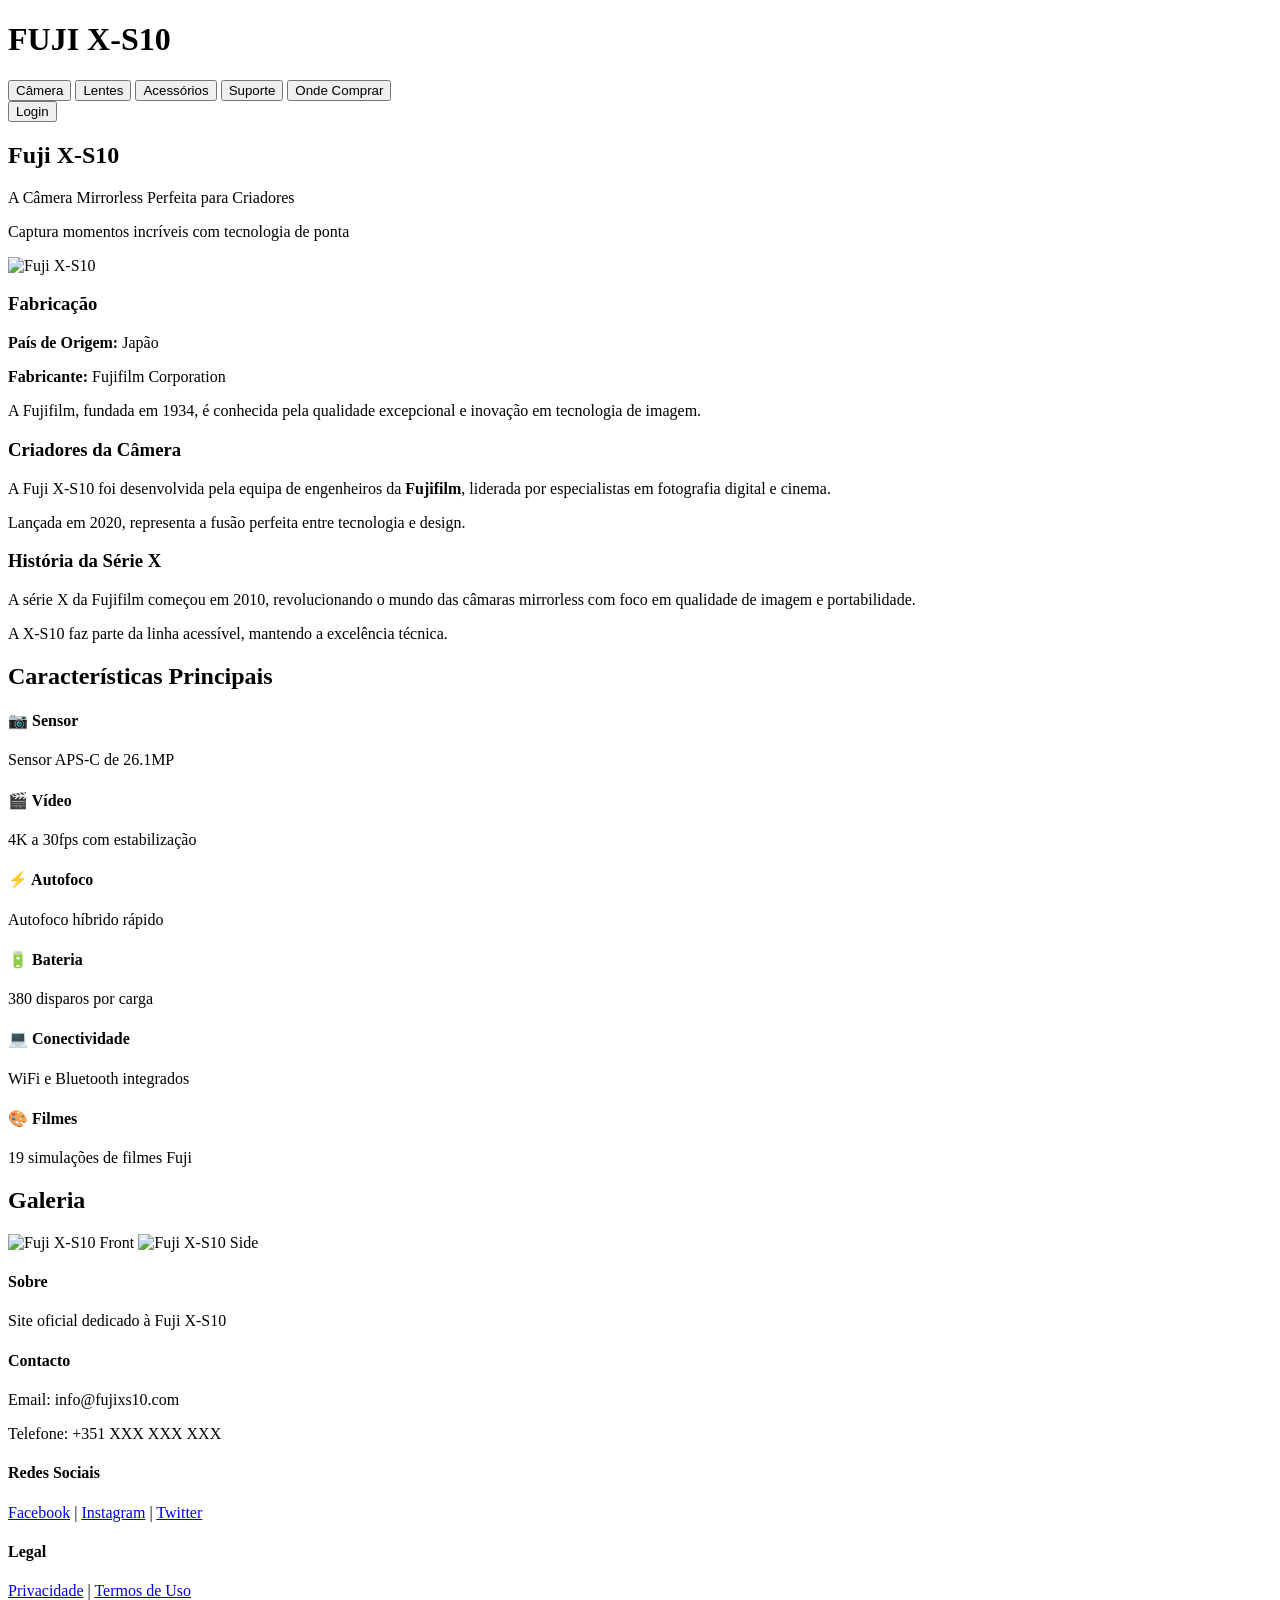
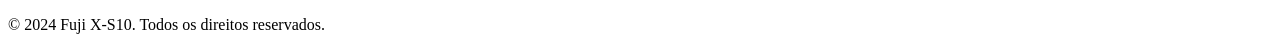
==== index.html @ 98b64555 "Initial commit - Homepage da Fuji X-S10" ====
<!DOCTYPE html>
<html lang="pt-PT">
<head>
    <meta charset="UTF-8">
    <meta name="viewport" content="width=device-width, initial-scale=1.0">
    <title>Fuji X-S10 - A Câmera Perfeita</title>
    <link rel="stylesheet" href="styles.css">
    <link href="https://fonts.googleapis.com/css2?family=Poppins:wght@700;600;500&family=Montserrat:wght@400;500&display=swap" rel="stylesheet">
</head>
<body>
    <!-- HEADER -->
    <header class="header">
        <div class="container-header">
            <div class="logo">
                <h1>FUJI X-S10</h1>
            </div>
            
            <nav class="nav-menu">
                <button class="nav-btn" onclick="window.location.href='camera.html'">Câmera</button>
                <button class="nav-btn" onclick="window.location.href='lentes.html'">Lentes</button>
                <button class="nav-btn" onclick="window.location.href='acessorios.html'">Acessórios</button>
                <button class="nav-btn" onclick="window.location.href='suporte.html'">Suporte</button>
                <button class="nav-btn" onclick="window.location.href='onde-comprar.html'">Onde Comprar</button>
            </nav>

            <div class="login-section">
                <button class="login-btn" onclick="window.location.href='login.html'">Login</button>
            </div>
        </div>
    </header>

    <!-- MAIN CONTENT -->
    <main class="main-content">
        <section class="hero">
            <div class="hero-content">
                <h2>Fuji X-S10</h2>
                <p>A Câmera Mirrorless Perfeita para Criadores</p>
                <p class="subtitle">Captura momentos incríveis com tecnologia de ponta</p>
            </div>
            <div class="hero-image">
                <img src="https://images.unsplash.com/photo-1606986628025-35d57e735ae0?w=600&h=400&fit=crop" alt="Fuji X-S10">
            </div>
        </section>

        <section class="info-section">
            <div class="info-container">
                <div class="info-card">
                    <h3>Fabricação</h3>
                    <p><strong>País de Origem:</strong> Japão</p>
                    <p><strong>Fabricante:</strong> Fujifilm Corporation</p>
                    <p>A Fujifilm, fundada em 1934, é conhecida pela qualidade excepcional e inovação em tecnologia de imagem.</p>
                </div>

                <div class="info-card">
                    <h3>Criadores da Câmera</h3>
                    <p>A Fuji X-S10 foi desenvolvida pela equipa de engenheiros da <strong>Fujifilm</strong>, liderada por especialistas em fotografia digital e cinema.</p>
                    <p>Lançada em 2020, representa a fusão perfeita entre tecnologia e design.</p>
                </div>

                <div class="info-card">
                    <h3>História da Série X</h3>
                    <p>A série X da Fujifilm começou em 2010, revolucionando o mundo das câmaras mirrorless com foco em qualidade de imagem e portabilidade.</p>
                    <p>A X-S10 faz parte da linha acessível, mantendo a excelência técnica.</p>
                </div>
            </div>
        </section>

        <section class="features-section">
            <h2>Características Principais</h2>
            <div class="features-grid">
                <div class="feature">
                    <h4>📷 Sensor</h4>
                    <p>Sensor APS-C de 26.1MP</p>
                </div>
                <div class="feature">
                    <h4>🎬 Vídeo</h4>
                    <p>4K a 30fps com estabilização</p>
                </div>
                <div class="feature">
                    <h4>⚡ Autofoco</h4>
                    <p>Autofoco híbrido rápido</p>
                </div>
                <div class="feature">
                    <h4>🔋 Bateria</h4>
                    <p>380 disparos por carga</p>
                </div>
                <div class="feature">
                    <h4>💻 Conectividade</h4>
                    <p>WiFi e Bluetooth integrados</p>
                </div>
                <div class="feature">
                    <h4>🎨 Filmes</h4>
                    <p>19 simulações de filmes Fuji</p>
                </div>
            </div>
        </section>

        <section class="gallery-section">
            <h2>Galeria</h2>
            <div class="gallery">
                <img src="https://images.unsplash.com/photo-1606986628025-35d57e735ae0?w=300&h=300&fit=crop" alt="Fuji X-S10 Front">
                <img src="https://images.unsplash.com/photo-1606986628025-35d57e735ae0?w=300&h=300&fit=crop" alt="Fuji X-S10 Side">
            </div>
        </section>
    </main>

    <!-- FOOTER -->
    <footer class="footer">
        <div class="footer-content">
            <div class="footer-section">
                <h4>Sobre</h4>
                <p>Site oficial dedicado à Fuji X-S10</p>
            </div>
            <div class="footer-section">
                <h4>Contacto</h4>
                <p>Email: info@fujixs10.com</p>
                <p>Telefone: +351 XXX XXX XXX</p>
            </div>
            <div class="footer-section">
                <h4>Redes Sociais</h4>
                <p>
                    <a href="#">Facebook</a> | 
                    <a href="#">Instagram</a> | 
                    <a href="#">Twitter</a>
                </p>
            </div>
            <div class="footer-section">
                <h4>Legal</h4>
                <p>
                    <a href="#">Privacidade</a> | 
                    <a href="#">Termos de Uso</a>
                </p>
            </div>
        </div>
        <div class="footer-bottom">
            <p>&copy; 2024 Fuji X-S10. Todos os direitos reservados.</p>
        </div>
    </footer>
</body>
</html>
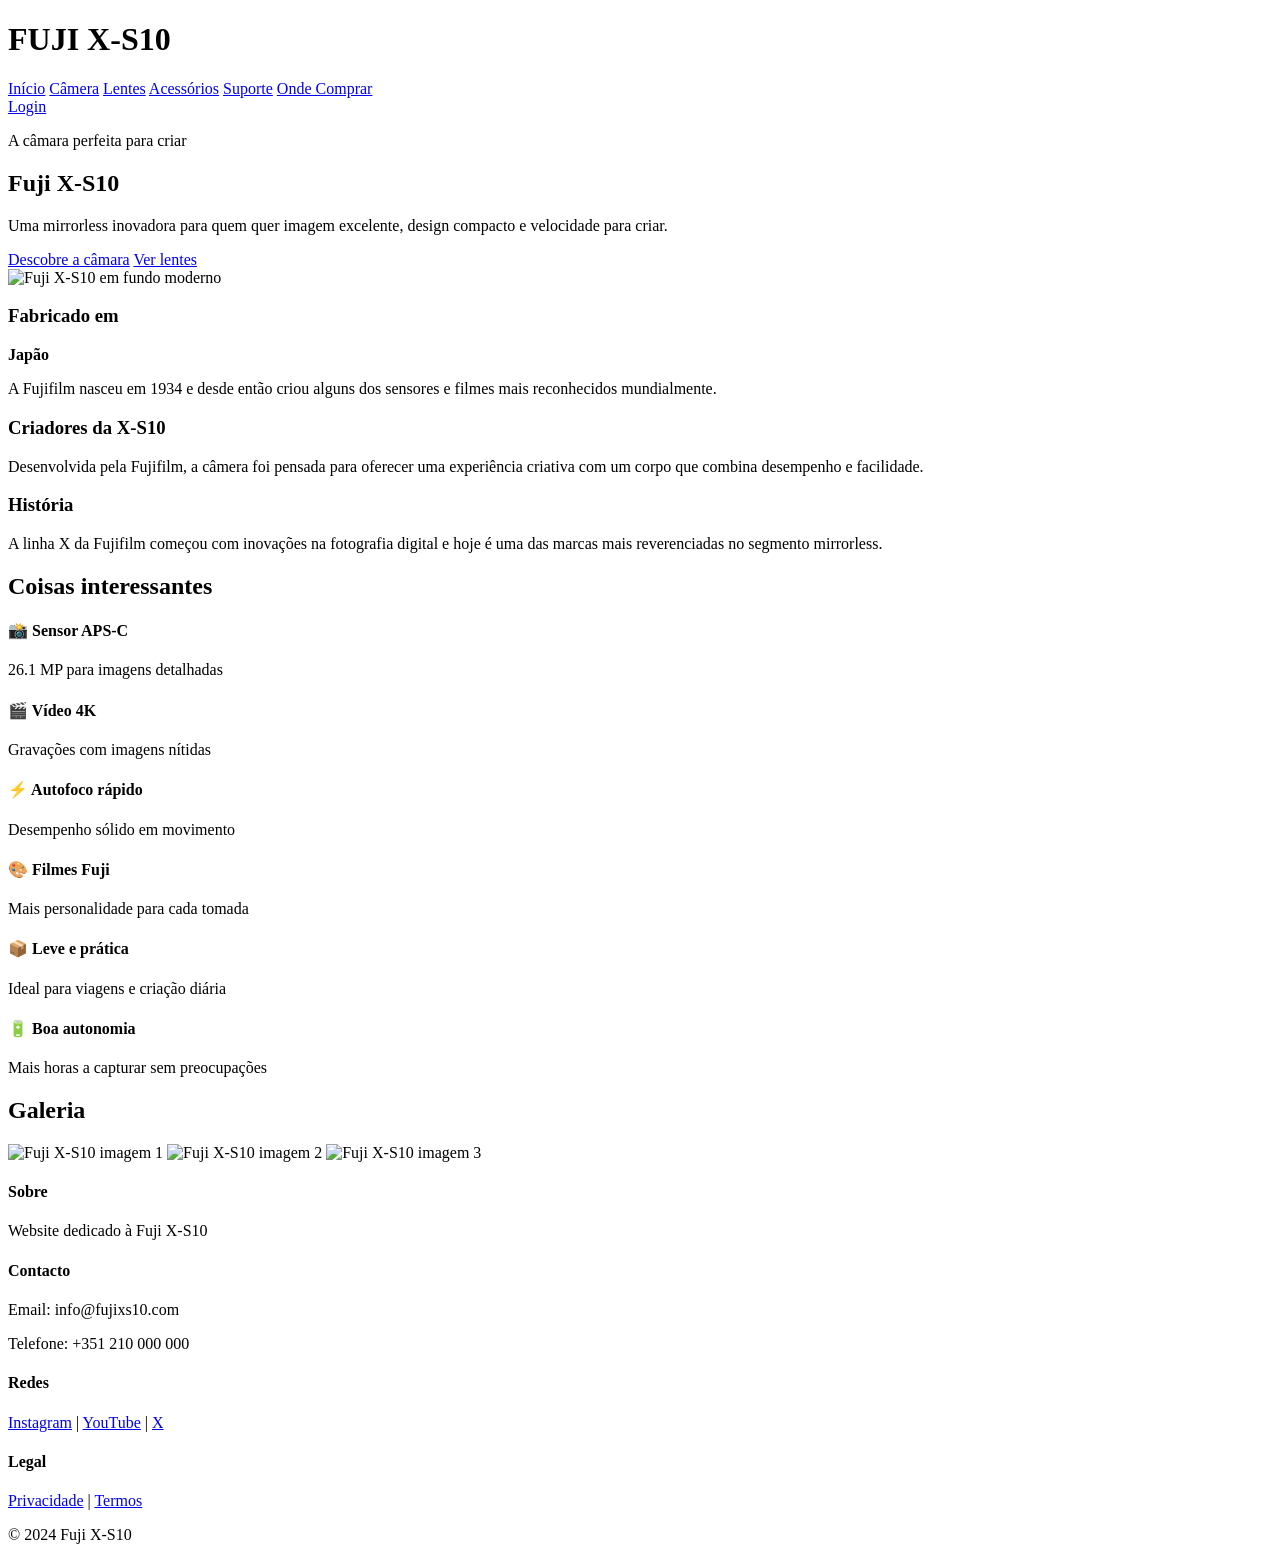
==== commit f6e7fc33: "Completa a estrutura do website Fuji X-S10 com páginas internas, CSS, JS e backend PHP para login, p" ====
--- a/index.html
+++ b/index.html
@@ -3,138 +3,92 @@
 <head>
     <meta charset="UTF-8">
     <meta name="viewport" content="width=device-width, initial-scale=1.0">
-    <title>Fuji X-S10 - A Câmera Perfeita</title>
+    <title>Fuji X-S10</title>
     <link rel="stylesheet" href="styles.css">
     <link href="https://fonts.googleapis.com/css2?family=Poppins:wght@700;600;500&family=Montserrat:wght@400;500&display=swap" rel="stylesheet">
 </head>
 <body>
-    <!-- HEADER -->
     <header class="header">
         <div class="container-header">
-            <div class="logo">
-                <h1>FUJI X-S10</h1>
-            </div>
-            
+            <div class="logo"><h1>FUJI X-S10</h1></div>
             <nav class="nav-menu">
-                <button class="nav-btn" onclick="window.location.href='camera.html'">Câmera</button>
-                <button class="nav-btn" onclick="window.location.href='lentes.html'">Lentes</button>
-                <button class="nav-btn" onclick="window.location.href='acessorios.html'">Acessórios</button>
-                <button class="nav-btn" onclick="window.location.href='suporte.html'">Suporte</button>
-                <button class="nav-btn" onclick="window.location.href='onde-comprar.html'">Onde Comprar</button>
+                <a class="nav-btn" href="index.html">Início</a>
+                <a class="nav-btn" href="camera.html">Câmera</a>
+                <a class="nav-btn" href="lentes.html">Lentes</a>
+                <a class="nav-btn" href="acessorios.html">Acessórios</a>
+                <a class="nav-btn" href="suporte.html">Suporte</a>
+                <a class="nav-btn" href="onde-comprar.html">Onde Comprar</a>
             </nav>
-
             <div class="login-section">
-                <button class="login-btn" onclick="window.location.href='login.html'">Login</button>
+                <a class="login-btn" href="login.php">Login</a>
             </div>
         </div>
     </header>
 
-    <!-- MAIN CONTENT -->
     <main class="main-content">
         <section class="hero">
             <div class="hero-content">
+                <p class="eyebrow">A câmara perfeita para criar</p>
                 <h2>Fuji X-S10</h2>
-                <p>A Câmera Mirrorless Perfeita para Criadores</p>
-                <p class="subtitle">Captura momentos incríveis com tecnologia de ponta</p>
+                <p>Uma mirrorless inovadora para quem quer imagem excelente, design compacto e velocidade para criar.</p>
+                <div class="cta-group">
+                    <a class="primary-btn" href="camera.html">Descobre a câmara</a>
+                    <a class="secondary-btn" href="lentes.html">Ver lentes</a>
+                </div>
             </div>
             <div class="hero-image">
-                <img src="https://images.unsplash.com/photo-1606986628025-35d57e735ae0?w=600&h=400&fit=crop" alt="Fuji X-S10">
+                <img src="https://images.unsplash.com/photo-1516035069371-29a1b244cc32?auto=format&fit=crop&w=900&q=80" alt="Fuji X-S10 em fundo moderno">
             </div>
         </section>
 
         <section class="info-section">
             <div class="info-container">
                 <div class="info-card">
-                    <h3>Fabricação</h3>
-                    <p><strong>País de Origem:</strong> Japão</p>
-                    <p><strong>Fabricante:</strong> Fujifilm Corporation</p>
-                    <p>A Fujifilm, fundada em 1934, é conhecida pela qualidade excepcional e inovação em tecnologia de imagem.</p>
+                    <h3>Fabricado em</h3>
+                    <p><strong>Japão</strong></p>
+                    <p>A Fujifilm nasceu em 1934 e desde então criou alguns dos sensores e filmes mais reconhecidos mundialmente.</p>
                 </div>
-
                 <div class="info-card">
-                    <h3>Criadores da Câmera</h3>
-                    <p>A Fuji X-S10 foi desenvolvida pela equipa de engenheiros da <strong>Fujifilm</strong>, liderada por especialistas em fotografia digital e cinema.</p>
-                    <p>Lançada em 2020, representa a fusão perfeita entre tecnologia e design.</p>
+                    <h3>Criadores da X-S10</h3>
+                    <p>Desenvolvida pela Fujifilm, a câmera foi pensada para oferecer uma experiência criativa com um corpo que combina desempenho e facilidade.</p>
                 </div>
-
                 <div class="info-card">
-                    <h3>História da Série X</h3>
-                    <p>A série X da Fujifilm começou em 2010, revolucionando o mundo das câmaras mirrorless com foco em qualidade de imagem e portabilidade.</p>
-                    <p>A X-S10 faz parte da linha acessível, mantendo a excelência técnica.</p>
+                    <h3>História</h3>
+                    <p>A linha X da Fujifilm começou com inovações na fotografia digital e hoje é uma das marcas mais reverenciadas no segmento mirrorless.</p>
                 </div>
             </div>
         </section>
 
         <section class="features-section">
-            <h2>Características Principais</h2>
+            <h2>Coisas interessantes</h2>
             <div class="features-grid">
-                <div class="feature">
-                    <h4>📷 Sensor</h4>
-                    <p>Sensor APS-C de 26.1MP</p>
-                </div>
-                <div class="feature">
-                    <h4>🎬 Vídeo</h4>
-                    <p>4K a 30fps com estabilização</p>
-                </div>
-                <div class="feature">
-                    <h4>⚡ Autofoco</h4>
-                    <p>Autofoco híbrido rápido</p>
-                </div>
-                <div class="feature">
-                    <h4>🔋 Bateria</h4>
-                    <p>380 disparos por carga</p>
-                </div>
-                <div class="feature">
-                    <h4>💻 Conectividade</h4>
-                    <p>WiFi e Bluetooth integrados</p>
-                </div>
-                <div class="feature">
-                    <h4>🎨 Filmes</h4>
-                    <p>19 simulações de filmes Fuji</p>
-                </div>
+                <div class="feature"><h4>📸 Sensor APS-C</h4><p>26.1 MP para imagens detalhadas</p></div>
+                <div class="feature"><h4>🎬 Vídeo 4K</h4><p>Gravações com imagens nítidas</p></div>
+                <div class="feature"><h4>⚡ Autofoco rápido</h4><p>Desempenho sólido em movimento</p></div>
+                <div class="feature"><h4>🎨 Filmes Fuji</h4><p>Mais personalidade para cada tomada</p></div>
+                <div class="feature"><h4>📦 Leve e prática</h4><p>Ideal para viagens e criação diária</p></div>
+                <div class="feature"><h4>🔋 Boa autonomia</h4><p>Mais horas a capturar sem preocupações</p></div>
             </div>
         </section>
 
         <section class="gallery-section">
             <h2>Galeria</h2>
             <div class="gallery">
-                <img src="https://images.unsplash.com/photo-1606986628025-35d57e735ae0?w=300&h=300&fit=crop" alt="Fuji X-S10 Front">
-                <img src="https://images.unsplash.com/photo-1606986628025-35d57e735ae0?w=300&h=300&fit=crop" alt="Fuji X-S10 Side">
+                <img src="https://images.unsplash.com/photo-1516035069371-29a1b244cc32?auto=format&fit=crop&w=600&q=80" alt="Fuji X-S10 imagem 1">
+                <img src="https://images.unsplash.com/photo-1526170375885-4d8ecf77b99f?auto=format&fit=crop&w=600&q=80" alt="Fuji X-S10 imagem 2">
+                <img src="https://images.unsplash.com/photo-1492691527719-9d1e07e534b4?auto=format&fit=crop&w=600&q=80" alt="Fuji X-S10 imagem 3">
             </div>
         </section>
     </main>
 
-    <!-- FOOTER -->
     <footer class="footer">
         <div class="footer-content">
-            <div class="footer-section">
-                <h4>Sobre</h4>
-                <p>Site oficial dedicado à Fuji X-S10</p>
-            </div>
-            <div class="footer-section">
-                <h4>Contacto</h4>
-                <p>Email: info@fujixs10.com</p>
-                <p>Telefone: +351 XXX XXX XXX</p>
-            </div>
-            <div class="footer-section">
-                <h4>Redes Sociais</h4>
-                <p>
-                    <a href="#">Facebook</a> | 
-                    <a href="#">Instagram</a> | 
-                    <a href="#">Twitter</a>
-                </p>
-            </div>
-            <div class="footer-section">
-                <h4>Legal</h4>
-                <p>
-                    <a href="#">Privacidade</a> | 
-                    <a href="#">Termos de Uso</a>
-                </p>
-            </div>
+            <div class="footer-section"><h4>Sobre</h4><p>Website dedicado à Fuji X-S10</p></div>
+            <div class="footer-section"><h4>Contacto</h4><p>Email: info@fujixs10.com</p><p>Telefone: +351 210 000 000</p></div>
+            <div class="footer-section"><h4>Redes</h4><p><a href="#">Instagram</a> | <a href="#">YouTube</a> | <a href="#">X</a></p></div>
+            <div class="footer-section"><h4>Legal</h4><p><a href="#">Privacidade</a> | <a href="#">Termos</a></p></div>
         </div>
-        <div class="footer-bottom">
-            <p>&copy; 2024 Fuji X-S10. Todos os direitos reservados.</p>
-        </div>
+        <div class="footer-bottom"><p>© 2024 Fuji X-S10</p></div>
     </footer>
 </body>
-</html>+</html>
